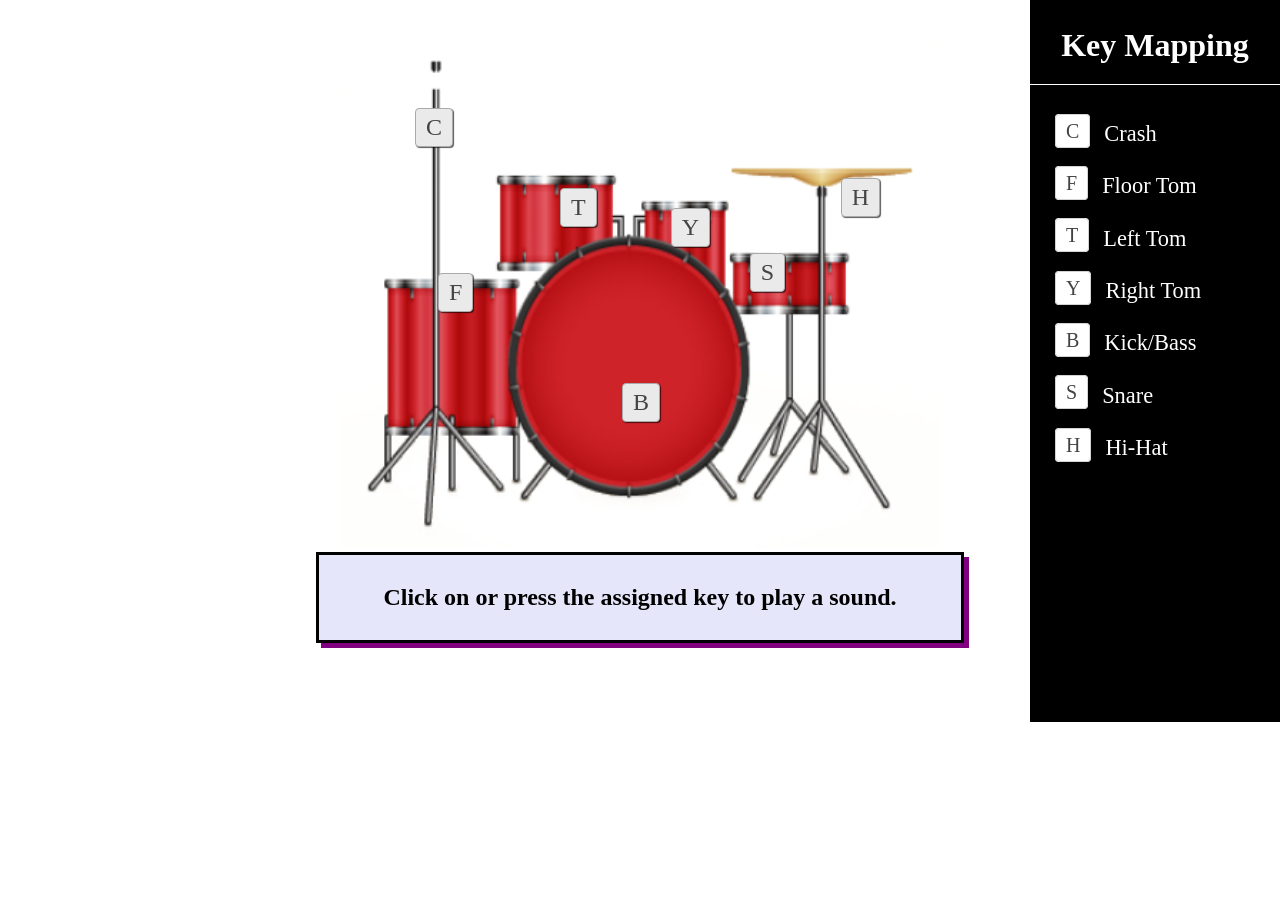
==== SC/DrumKit.html @ 641c1ce4 "Drum Kit" ====
<!DOCTYPE html>
<html>
    <head>
        <meta charset="UTF-8">
        <title>Playable Drum Kit</title>
        <link rel="stylesheet" href="Style.css">
    </head>
    <body>
        <main>
			<h1 class="main-title">Playable Drum Kit</h1>

			<!-- section for key mapping legend explaining which keys go to which part of the drum kit -->
			<section class="key-list-wrapper">
				<h2>Key Mapping</h2>
				<div class="key-list">
					<div class="key-group">
						<span class="code">C</span>
						<span class="sound">Crash</span>
					</div>										
					<div class="key-group">
						<span class="code">F</span>
						<span class="sound">Floor Tom</span>
					</div>
					<div class="key-group">
						<span class="code">T</span>
						<span class="sound">Left Tom</span>
					</div>
					<div class="key-group">
						<span class="code">Y</span>
						<span class="sound">Right Tom</span>
					</div>
					<div class="key-group">
						<span class="code">B</span>
						<span class="sound">Kick/Bass</span>
					</div>
					<div class="key-group">
						<span class="code">S</span>
						<span class="sound">Snare</span>
					</div>
					<div class="key-group">
						<span class="code">H</span>
						<span class="sound">Hi-Hat</span>
					</div>
				</div>
			</section>

			<!-- section for the images of the drum kit as well as their keys -->
            <section class="drum-wrapper">
				<img class="crash-cymbal" src="assets/img/crash.png" alt="Crash cymbal">
				<img class="hihat-top-cymbal" src="assets/img/hihat-top.png" alt="Hi Hat cymbal">
				<div data-key="83" class="key snare">
					<span>S</span>
				</div>
				<div data-key="66" class="key kick">
					<span>B</span>
				</div>
				<div data-key="89" class="key tom-high">
					<span>Y</span>
				</div>
				<div data-key="84" class="key tom-mid">
					<span>T</span>
				</div>
				<div data-key="70" class="key tom-floor">
					<span>F</span>
				</div>
				<div data-key="67" class="key crash">
					<span>C</span>
				</div>
				<div data-key="72" class="key hihat-closed">
					<span>H</span>
				</div>
				<img class="drum-kit" src="drum.png" alt="Drum Kit">			
			</section>

			<!-- section for the instructions box -->
			<section class="instructions">
				<p>Click on or press the assigned key to play a sound.</p>
			</section>
        </main>

        <!-- audio files -->
        <audio data-key="84" src="sounds/Big-Rack-Tom.mp3"></audio>
        <audio data-key="67" src="sounds/Crash.mp3"></audio>
        <audio data-key="70" src="sounds/Floor-Tom.mp3"></audio>
        <audio data-key="72" src="sounds/Hi-Hat-Closed.mp3"></audio>
        <audio data-key="66" src="sounds/Kick.mp3"></audio>
        <audio data-key="89" src="sounds/Small-Rack-Tom.mp3"></audio>
        <audio data-key="83" src="sounds/Snare.mp3"></audio>

		<!-- load in scripts to make audio and transformations work -->
        <script src="jss.js"></script>
    </body>
</html>
---- SC/Style.css ----
.main-title {
	text-align: center;
	font-size: 3.2em;
    text-shadow: 1px 1px 1px #5a0b0d;
}

.drum-wrapper {
	position: relative;
	width: 600px;
	margin: -100px auto 0;
}

.drum-kit {
	width: 100%;
	height: 520px;
    position: relative;
}

.crash-cymbal {
	position: absolute;
	top: 114px;
    left: 80px;
    transform: rotate(-7.2deg) scale(1.5);
    transition: all ease-in-out .042s;
}

.hihat-top-cymbal {
	position: absolute;
    top: 166px;
    right: 71px;
    transform: scale(1.35);
    z-index: 0;
    transition: all ease-in-out .042s;
}

.key {
	display: inline-block;
	transition: all ease-in-out .042s;
	position: absolute;
	background: #eaeaea;
    font-size: 1.5em;
    border-radius: 4px;
    border: 1px solid #aaa;
    color: #444;
    box-shadow: 1px 1px 1px rgba(0,0,0,.65);
    z-index: 2;
    padding: 5px 10px;
    vertical-align: middle;
}

.key.kick {
	top: 355px;
    right: 280px;
}

.key.snare {
	right: 155px;
    top: 225px;
}

.key.tom-high {
	right: 230px;
    top: 180px;
}

.key.tom-mid {
	left: 220px;
    top: 160px;
}

.key.tom-floor {
	top: 245px;
    left: 98px;
}

.key.crash {
	top: 80px;
    left: 75px;
}

.key.hihat-closed {
	right: 60px;
    top: 150px;
}

.playing {
	transform: scale(1.12);
}

.key-list-wrapper {
	position: absolute;
    right: 0;
    top: 0;
    height: 722px;
    background: black;
    width: 250px;
}

.key-list-wrapper > h2 {
	color: white;
    text-align: center;
	margin-bottom: 35px;
	border-bottom: 1px solid #fff;
    padding-bottom: 20px;
    font-size: 2em;
}

.key-list {
	list-style: none;
	color: #fff;
	text-align: left;
}

.key-group {
    margin: 25px auto;
    width: 80%;
}

.code {
	color: #444;
    background-color: white;
    font-size: 1.25em;
    padding: 5px 10px;
    border-radius: 4px;
    border: 1px solid lightgrey;
}

.sound {
	font-size: 1.4em;
	margin-left: 10px;
	vertical-align: middle;
}

.instructions {
	width: 50%;
    padding: 5px;
    border: 3px solid black;
    margin: 0 auto;
    box-shadow: 5px 5px purple;
    background-color: lavender;
}

.instructions p {
    text-align: center;
    font-size: 1.5em;
    font-weight: bold;
}
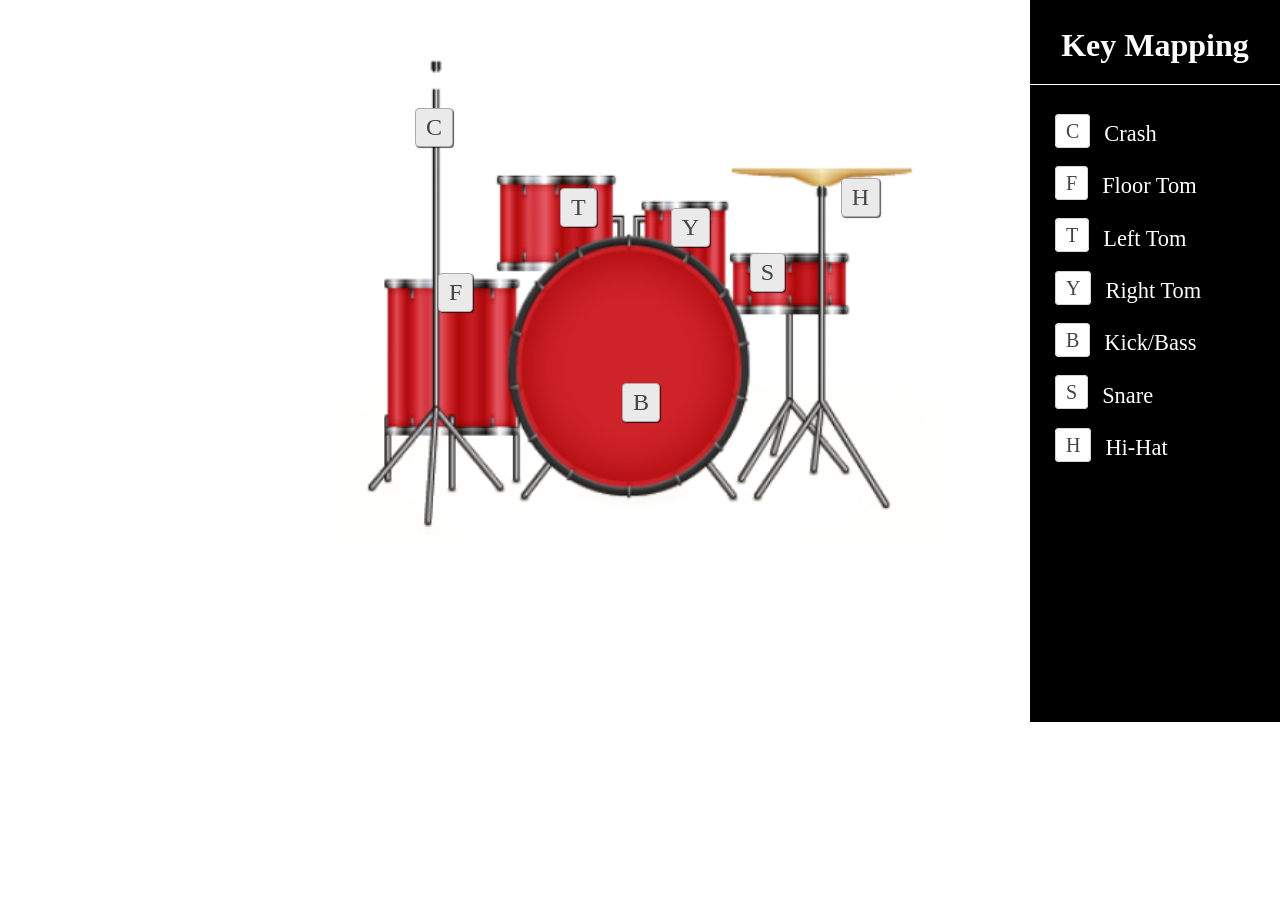
==== commit f7482960: "last commit" ====
--- a/SC/DrumKit.html
+++ b/SC/DrumKit.html
@@ -46,8 +46,6 @@
 
 			<!-- section for the images of the drum kit as well as their keys -->
             <section class="drum-wrapper">
-				<img class="crash-cymbal" src="assets/img/crash.png" alt="Crash cymbal">
-				<img class="hihat-top-cymbal" src="assets/img/hihat-top.png" alt="Hi Hat cymbal">
 				<div data-key="83" class="key snare">
 					<span>S</span>
 				</div>
@@ -73,9 +71,9 @@
 			</section>
 
 			<!-- section for the instructions box -->
-			<section class="instructions">
+			<!-- <section class="instructions">
 				<p>Click on or press the assigned key to play a sound.</p>
-			</section>
+			</section> -->
         </main>
 
         <!-- audio files -->
